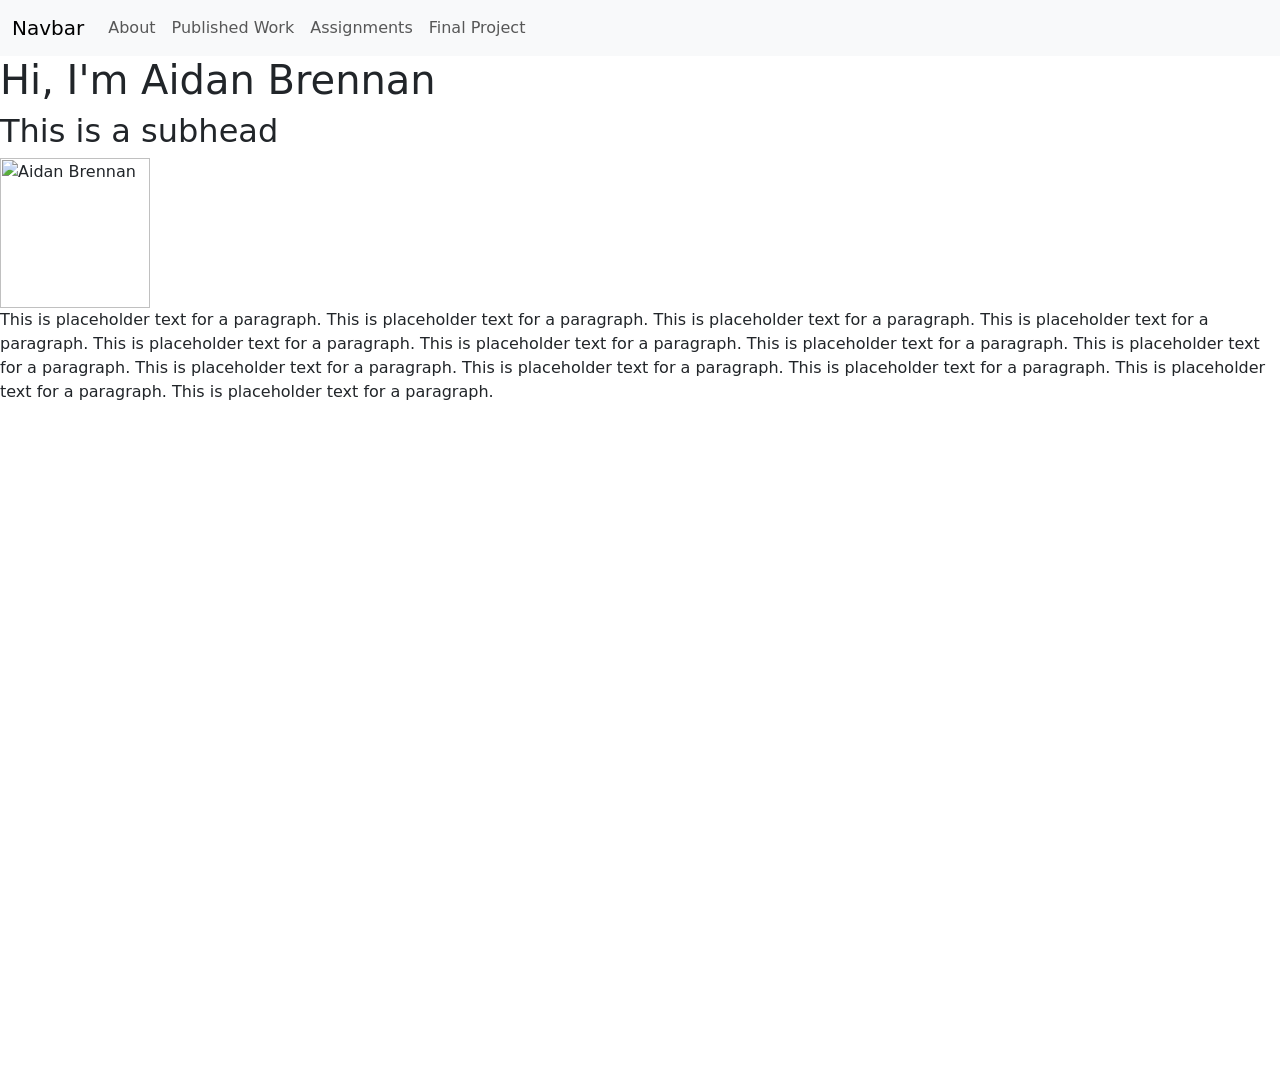
==== index.html @ 5c3f77f8 "Add files via upload" ====
<html>

    <head>

        <title>

        </title>

        

        <link href="https://cdn.jsdelivr.net/npm/bootstrap@5.3.8/dist/css/bootstrap.min.css" rel="stylesheet" integrity="sha384-sRIl4kxILFvY47J16cr9ZwB07vP4J8+LH7qKQnuqkuIAvNWLzeN8tE5YBujZqJLB" crossorigin="anonymous">

        <link rel="stylesheet" href="main.css">

    </head>

    <body>

    <!-- Begin bootstrap navbar  -->
<nav class="navbar navbar-expand-lg bg-body-tertiary">
  <div class="container-fluid">
    <a class="navbar-brand" href="#">Navbar</a>
    <button class="navbar-toggler" type="button" data-bs-toggle="collapse" data-bs-target="#navbarNavAltMarkup" aria-controls="navbarNavAltMarkup" aria-expanded="false" aria-label="Toggle navigation">
      <span class="navbar-toggler-icon"></span>
    </button>
    <div class="collapse navbar-collapse" id="navbarNavAltMarkup">
      <div class="navbar-nav">

        <a class="nav-link" href="about/index.html">About</a>
        <a class="nav-link" href="work/index.html">Published Work</a>
         <a class="nav-link" href="assignments/index.html">Assignments</a>
          <a class="nav-link" href="final/index.html">Final Project</a>
  
    </div>
    </div>
  </div>
</nav>

    <!-- End bootstrap navbar -->

 <div class="container"
 
    <!-- Row 1:    -->

</div>

        <h1>
            Hi, I'm Aidan Brennan
        </h1>

        <h2>
            This is a subhead
        </h2>

        <div>
            <img src="story%20template/images/headshot.jpg" width="150" alt="Aidan Brennan">
        </div>

        <p>
            This is placeholder text for a paragraph. This is placeholder text for a paragraph. This is placeholder text for a paragraph. This is placeholder text for a paragraph. This is placeholder text for a paragraph. This is placeholder text for a paragraph. This is placeholder text for a paragraph. This is placeholder text for a paragraph. This is placeholder text for a paragraph. This is placeholder text for a paragraph. This is placeholder text for a paragraph. This is placeholder text for a paragraph. This is placeholder text for a paragraph.
        </p>

        <iframe src='https://cdn.knightlab.com/libs/timeline3/latest/embed/index.html?source=v2%3A2PACX-1vQjeinqG42de4wT6PiuSxigmhK6mKukUcEf0HUD6WiPYP3nLI7Zp-H9KpTLjWybToWVhgp9qDNCDcGL&font=Default&lang=en&initial_zoom=2&width=100%25&height=650' width='100%' height='650' webkitallowfullscreen mozallowfullscreen allowfullscreen frameborder='0'></iframe>

        <script src="https://cdn.jsdelivr.net/npm/bootstrap@5.3.8/dist/js/bootstrap.bundle.min.js" integrity="sha384-FKyoEForCGlyvwx9Hj09JcYn3nv7wiPVlz7YYwJrWVcXK/BmnVDxM+D2scQbITxI" crossorigin="anonymous"></script>

    </body>

</html>
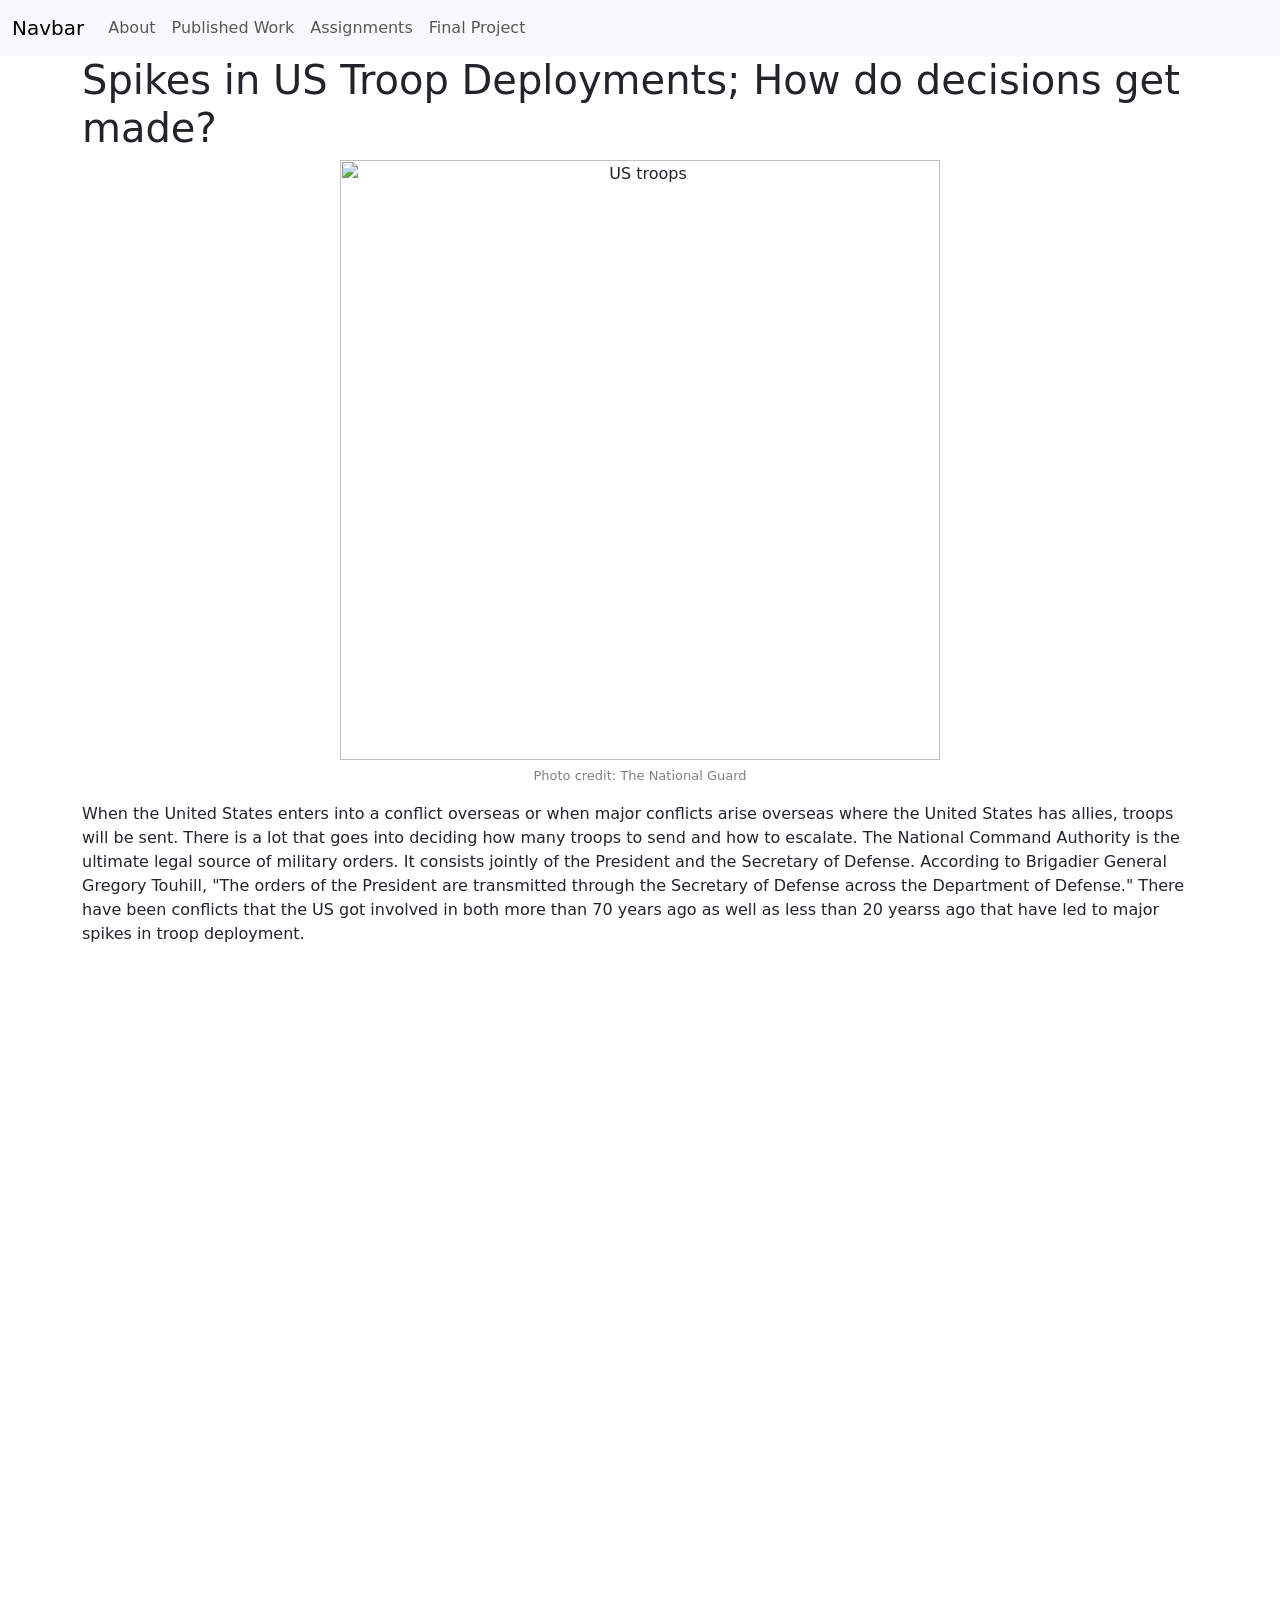
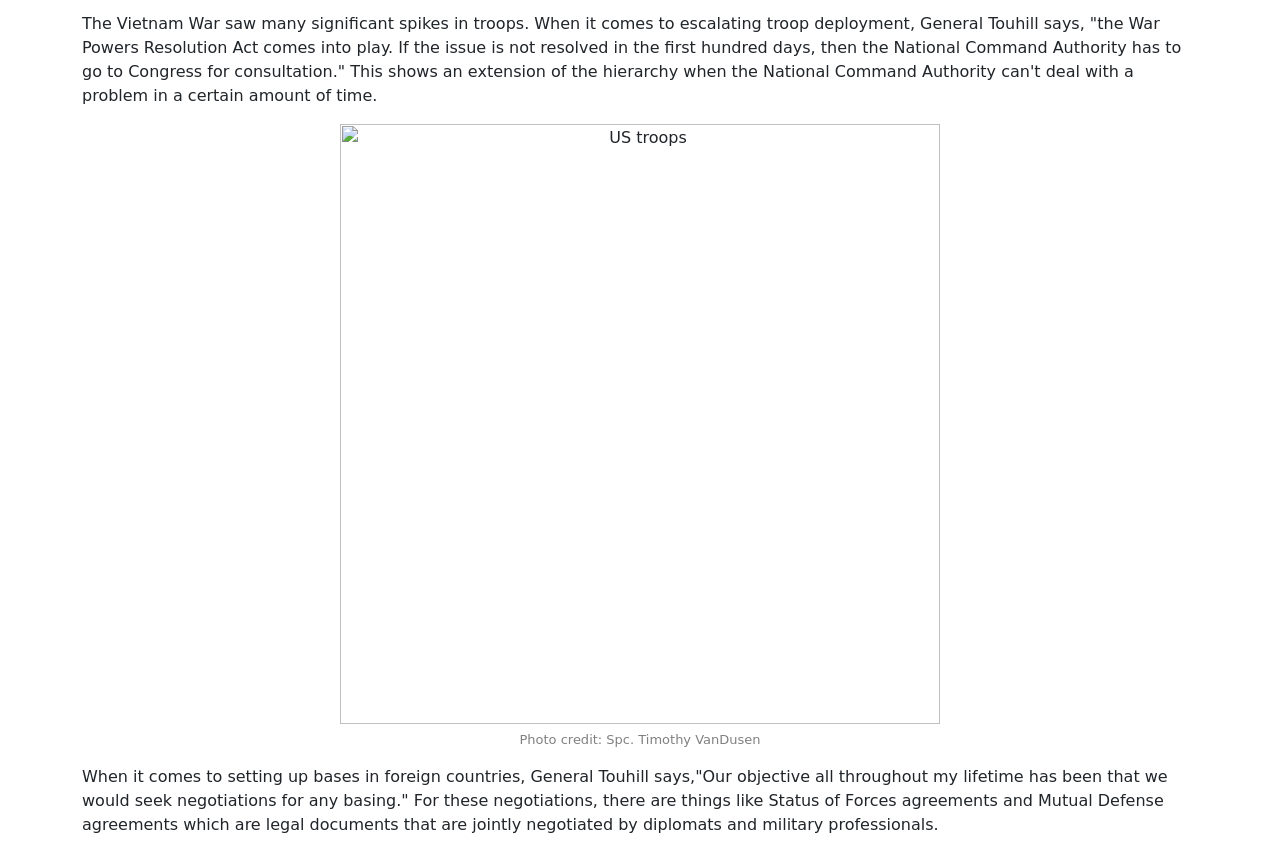
==== commit 0534fa20: "Add files via upload" ====
--- a/index.html
+++ b/index.html
@@ -1,70 +1,71 @@
 
 <html>
-
     <head>
-
-        <title>
-
-        </title>
-
-        
-
+        <title></title>
         <link href="https://cdn.jsdelivr.net/npm/bootstrap@5.3.8/dist/css/bootstrap.min.css" rel="stylesheet" integrity="sha384-sRIl4kxILFvY47J16cr9ZwB07vP4J8+LH7qKQnuqkuIAvNWLzeN8tE5YBujZqJLB" crossorigin="anonymous">
-
         <link rel="stylesheet" href="main.css">
-
     </head>
 
     <body>
 
-    <!-- Begin bootstrap navbar  -->
-<nav class="navbar navbar-expand-lg bg-body-tertiary">
-  <div class="container-fluid">
-    <a class="navbar-brand" href="#">Navbar</a>
-    <button class="navbar-toggler" type="button" data-bs-toggle="collapse" data-bs-target="#navbarNavAltMarkup" aria-controls="navbarNavAltMarkup" aria-expanded="false" aria-label="Toggle navigation">
-      <span class="navbar-toggler-icon"></span>
-    </button>
-    <div class="collapse navbar-collapse" id="navbarNavAltMarkup">
-      <div class="navbar-nav">
+        <!-- Begin bootstrap navbar -->
+        <nav class="navbar navbar-expand-lg bg-body-tertiary">
+            <div class="container-fluid">
+                <a class="navbar-brand" href="#">Navbar</a>
+                <button class="navbar-toggler" type="button" data-bs-toggle="collapse" data-bs-target="#navbarNavAltMarkup" aria-controls="navbarNavAltMarkup" aria-expanded="false" aria-label="Toggle navigation">
+                    <span class="navbar-toggler-icon"></span>
+                </button>
+                <div class="collapse navbar-collapse" id="navbarNavAltMarkup">
+                    <div class="navbar-nav">
+                        <a class="nav-link" href="about/index.html">About</a>
+                        <a class="nav-link" href="work/index.html">Published Work</a>
+                        <a class="nav-link" href="assignments/index.html">Assignments</a>
+                        <a class="nav-link" href="final/index.html">Final Project</a>
+                    </div>
+                </div>
+            </div>
+        </nav>
+        <!-- End bootstrap navbar -->
 
-        <a class="nav-link" href="about/index.html">About</a>
-        <a class="nav-link" href="work/index.html">Published Work</a>
-         <a class="nav-link" href="assignments/index.html">Assignments</a>
-          <a class="nav-link" href="final/index.html">Final Project</a>
-  
-    </div>
-    </div>
-  </div>
-</nav>
+        <div class="container">
 
-    <!-- End bootstrap navbar -->
+            <h1>Spikes in US Troop Deployments; How do decisions get made?</h1>
 
- <div class="container"
- 
-    <!-- Row 1:    -->
+            <h2></h2>
 
-</div>
+            <figure style="text-align: center;">
+    <img src="story%20template/images/troops.jpeg" width="600" length="400" alt="US troops">
+    <figcaption style="font-size: 13px; color: gray; margin-top: 6px;">
+        Photo credit: The National Guard
+    </figcaption>
+</figure>
 
-        <h1>
-            Hi, I'm Aidan Brennan
-        </h1>
+            <p>
+                When the United States enters into a conflict overseas or when major conflicts arise overseas where the United States has allies, troops will be sent. There is a lot that goes into deciding how many troops to send and how to escalate. The National Command Authority is the ultimate legal source of military orders. It consists jointly of the President and the Secretary of Defense. According to Brigadier General Gregory Touhill, "The orders of the President are transmitted through the Secretary of Defense across the Department of Defense." There have been conflicts that the US got involved in both more than 70 years ago as well as less than 20 yearss ago that have led to major spikes in troop deployment. 
+            </p>
 
-        <h2>
-            This is a subhead
-        </h2>
+            <iframe src='https://cdn.knightlab.com/libs/timeline3/latest/embed/index.html?source=v2%3A2PACX-1vRuxva8kuQb5-5I4m7PAzq8s4iojr_tsVMBUclKUWXd528KUXfot2Yd8OU1-uCI2Bax31WvCTv5C0t_&font=Default&lang=en&initial_zoom=2&width=100%25&height=650' width='100%' height='650' webkitallowfullscreen mozallowfullscreen allowfullscreen frameborder='0'></iframe>
 
-        <div>
-            <img src="story%20template/images/headshot.jpg" width="150" alt="Aidan Brennan">
+            <p>
+                The Vietnam War saw many significant spikes in troops. When it comes to escalating troop deployment, General Touhill says, "the War Powers Resolution Act comes into play. If the issue is not resolved in the first hundred days, then the National Command Authority has to go to Congress for consultation." This shows an extension of the hierarchy when the National Command Authority can't deal with a problem in a certain amount of time.
+            </p>
+
+            <figure style="text-align: center;">
+    <img src="story%20template/images/troops 2.webp" width="600" length="400" alt="US troops">
+    <figcaption style="font-size: 13px; color: gray; margin-top: 6px;">
+        Photo credit: Spc. Timothy VanDusen
+    </figcaption>
+</figure>
+
+            <p>
+                When it comes to setting up bases in foreign countries, General Touhill says,"Our objective all throughout my lifetime has been that we would seek negotiations for any basing." For these negotiations, there are things like Status of Forces agreements and Mutual Defense agreements which are legal documents that are jointly negotiated by diplomats and military professionals.
+            </p>
+        
+
+
         </div>
-
-        <p>
-            This is placeholder text for a paragraph. This is placeholder text for a paragraph. This is placeholder text for a paragraph. This is placeholder text for a paragraph. This is placeholder text for a paragraph. This is placeholder text for a paragraph. This is placeholder text for a paragraph. This is placeholder text for a paragraph. This is placeholder text for a paragraph. This is placeholder text for a paragraph. This is placeholder text for a paragraph. This is placeholder text for a paragraph. This is placeholder text for a paragraph.
-        </p>
-
-        <iframe src='https://cdn.knightlab.com/libs/timeline3/latest/embed/index.html?source=v2%3A2PACX-1vQjeinqG42de4wT6PiuSxigmhK6mKukUcEf0HUD6WiPYP3nLI7Zp-H9KpTLjWybToWVhgp9qDNCDcGL&font=Default&lang=en&initial_zoom=2&width=100%25&height=650' width='100%' height='650' webkitallowfullscreen mozallowfullscreen allowfullscreen frameborder='0'></iframe>
 
         <script src="https://cdn.jsdelivr.net/npm/bootstrap@5.3.8/dist/js/bootstrap.bundle.min.js" integrity="sha384-FKyoEForCGlyvwx9Hj09JcYn3nv7wiPVlz7YYwJrWVcXK/BmnVDxM+D2scQbITxI" crossorigin="anonymous"></script>
 
     </body>
-
 </html>
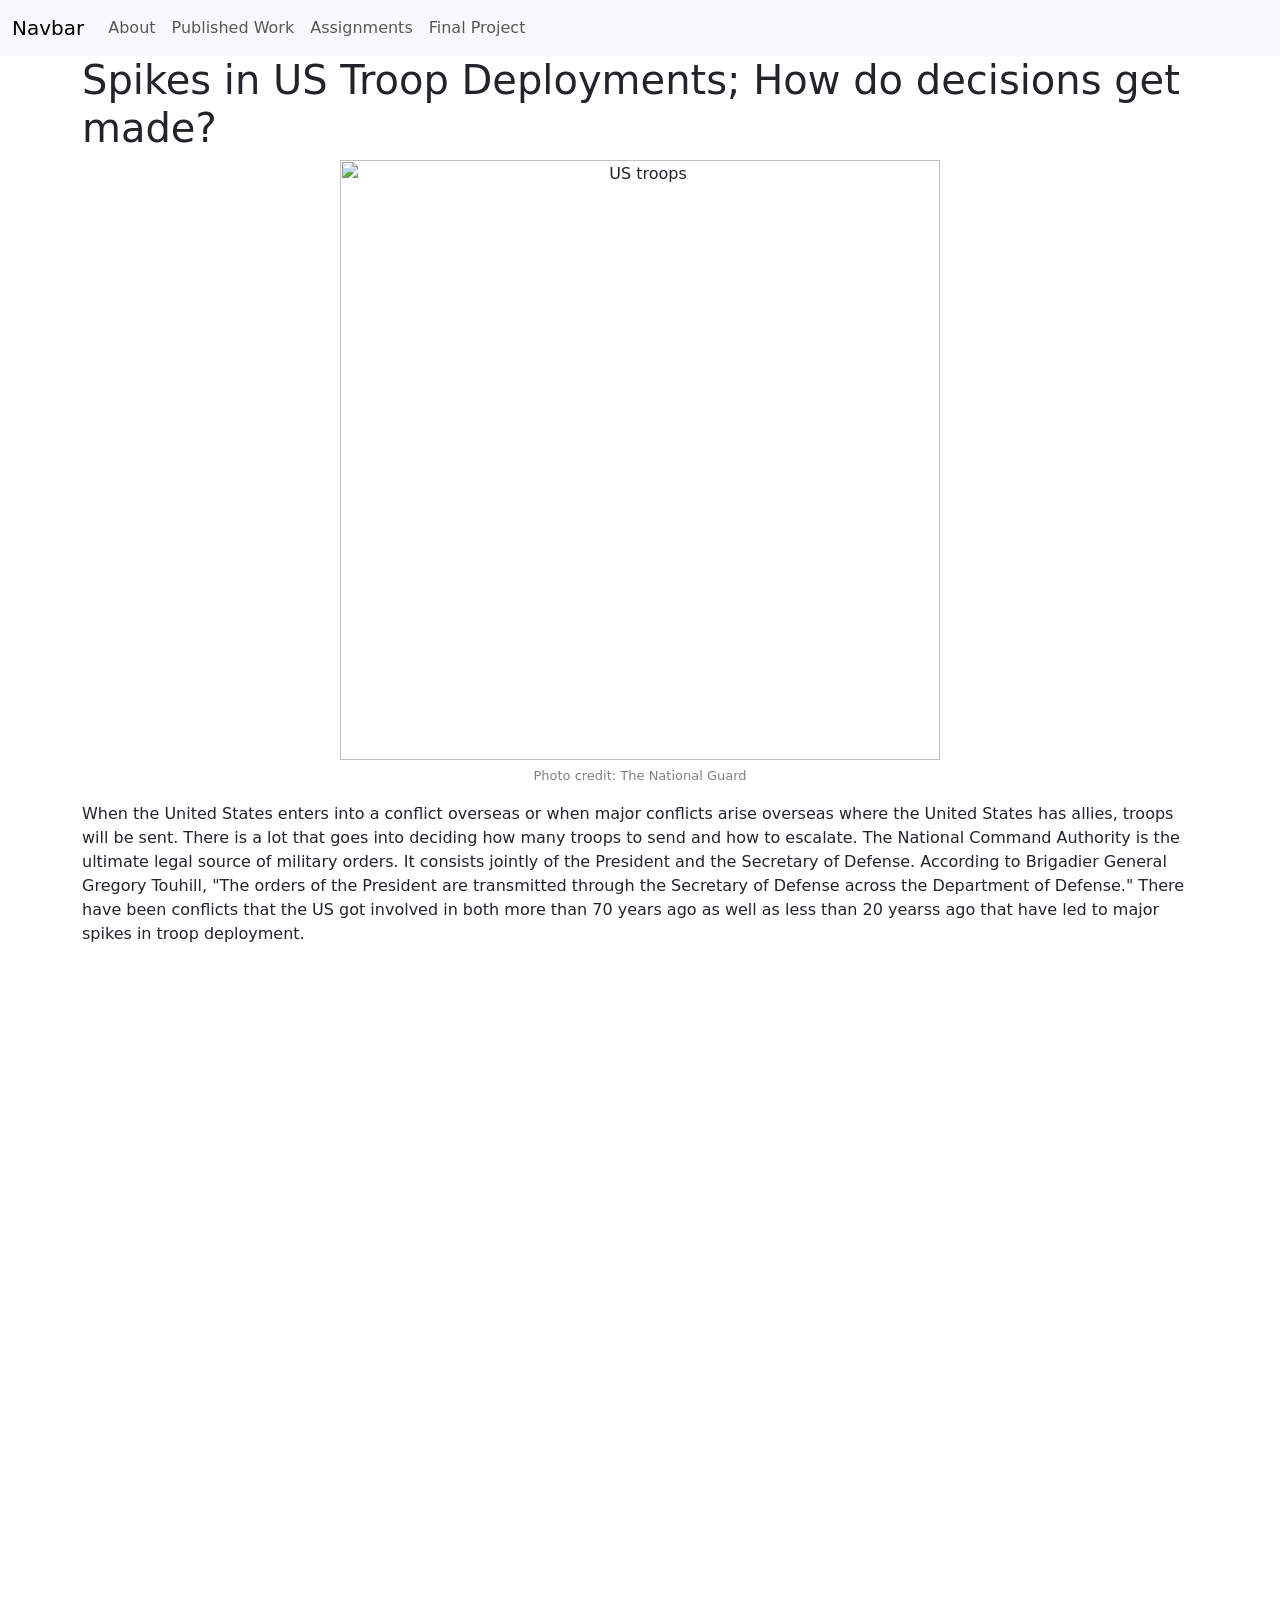
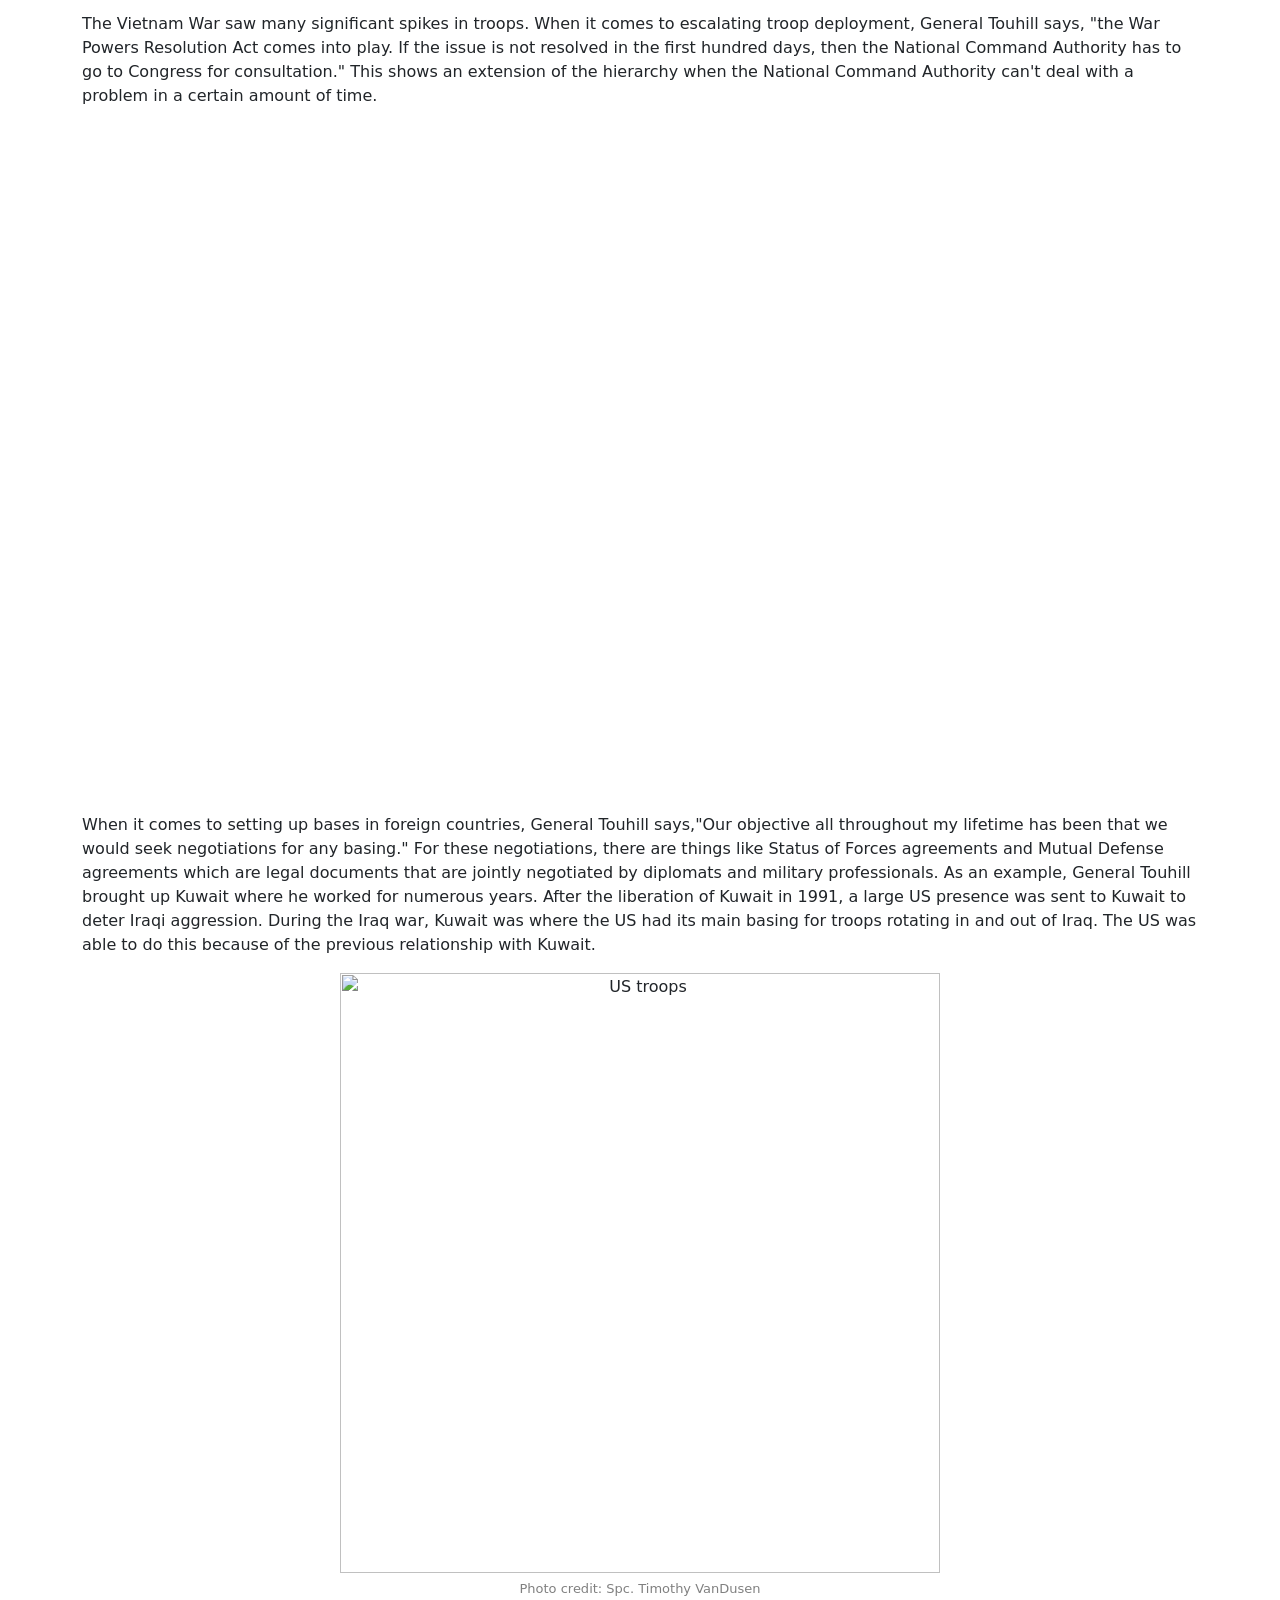
==== commit 4a43c736: "Add files via upload" ====
--- a/index.html
+++ b/index.html
@@ -34,7 +34,7 @@
             <h2></h2>
 
             <figure style="text-align: center;">
-    <img src="story%20template/images/troops.jpeg" width="600" length="400" alt="US troops">
+    <img src="portfolio/story%20template/images/troops.jpeg" width="600" length="400" alt="US troops">
     <figcaption style="font-size: 13px; color: gray; margin-top: 6px;">
         Photo credit: The National Guard
     </figcaption>
@@ -50,18 +50,20 @@
                 The Vietnam War saw many significant spikes in troops. When it comes to escalating troop deployment, General Touhill says, "the War Powers Resolution Act comes into play. If the issue is not resolved in the first hundred days, then the National Command Authority has to go to Congress for consultation." This shows an extension of the hierarchy when the National Command Authority can't deal with a problem in a certain amount of time.
             </p>
 
-            <figure style="text-align: center;">
-    <img src="story%20template/images/troops 2.webp" width="600" length="400" alt="US troops">
+            <iframe title="US Troops in Vietnam until the end of the Vietnam War" aria-label="Stacked Bars" id="datawrapper-chart-PHow5" src="https://datawrapper.dwcdn.net/PHow5/1/" scrolling="no" frameborder="0" style="width: 0; min-width: 100% !important; border: none;" height="689" data-external="1"></iframe><script type="text/javascript">window.addEventListener("message",function(a){if(void 0!==a.data["datawrapper-height"]){var e=document.querySelectorAll("iframe");for(var t in a.data["datawrapper-height"])for(var r,i=0;r=e[i];i++)if(r.contentWindow===a.source){var d=a.data["datawrapper-height"][t]+"px";r.style.height=d}}});</script>
+
+           
+
+            <p>
+                When it comes to setting up bases in foreign countries, General Touhill says,"Our objective all throughout my lifetime has been that we would seek negotiations for any basing." For these negotiations, there are things like Status of Forces agreements and Mutual Defense agreements which are legal documents that are jointly negotiated by diplomats and military professionals. As an example, General Touhill brought up Kuwait where he worked for numerous years. After the liberation of Kuwait in 1991, a large US presence was sent to Kuwait to deter Iraqi aggression. During the Iraq war, Kuwait was where the US had its main basing for troops rotating in and out of Iraq. The US was able to do this because of the previous relationship with Kuwait.
+            </p>
+        
+             <figure style="text-align: center;">
+    <img src="portfolio/story%20template/images/troops 2.webp" width="600" length="400" alt="US troops">
     <figcaption style="font-size: 13px; color: gray; margin-top: 6px;">
         Photo credit: Spc. Timothy VanDusen
     </figcaption>
 </figure>
-
-            <p>
-                When it comes to setting up bases in foreign countries, General Touhill says,"Our objective all throughout my lifetime has been that we would seek negotiations for any basing." For these negotiations, there are things like Status of Forces agreements and Mutual Defense agreements which are legal documents that are jointly negotiated by diplomats and military professionals.
-            </p>
-        
-
 
         </div>
 
